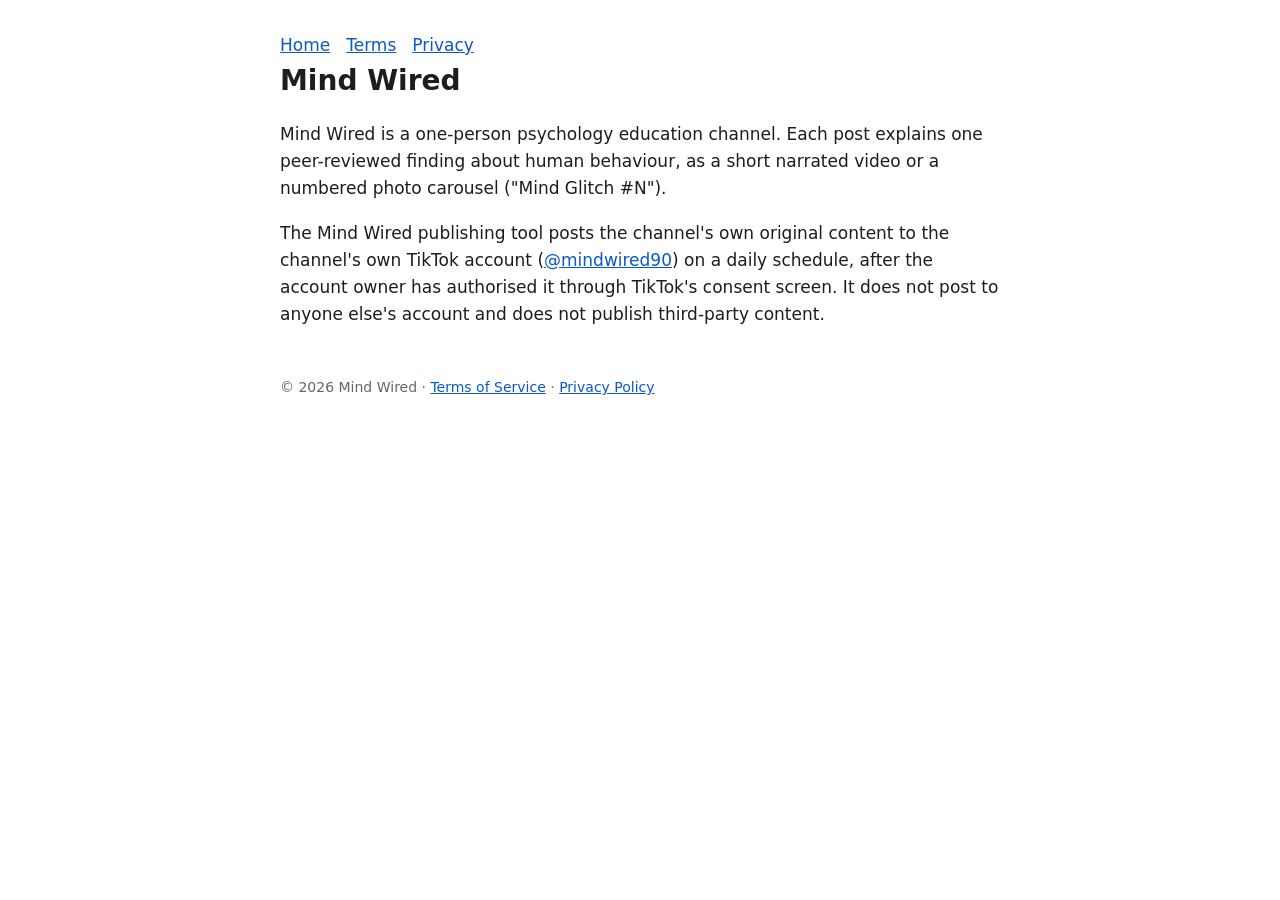
==== index.html @ d8fee74a "Add files via upload" ====
<!doctype html><html lang="en"><head><meta charset="utf-8"><meta name="viewport" content="width=device-width,initial-scale=1"><title>Mind Wired</title><link rel="stylesheet" href="style.css"></head><body>
<nav><a href="./">Home</a><a href="terms.html">Terms</a><a href="privacy.html">Privacy</a></nav>
<h1>Mind Wired</h1>
<p>Mind Wired is a one-person psychology education channel. Each post explains one peer-reviewed finding about human behaviour, as a short narrated video or a numbered photo carousel ("Mind Glitch #N").</p>
<p>The Mind Wired publishing tool posts the channel's own original content to the channel's own TikTok account (<a href="https://www.tiktok.com/@mindwired90">@mindwired90</a>) on a daily schedule, after the account owner has authorised it through TikTok's consent screen. It does not post to anyone else's account and does not publish third-party content.</p>
<footer>© 2026 Mind Wired · <a href="terms.html">Terms of Service</a> · <a href="privacy.html">Privacy Policy</a></footer>
</body></html>
---- style.css ----
body{max-width:720px;margin:0 auto;padding:32px 16px;font:17px/1.6 -apple-system,system-ui,sans-serif;color:#1d1d1f;background:#fff}
h1{font-size:28px;margin:0 0 8px}h2{font-size:20px;margin-top:28px}a{color:#0a58ca}
nav a{margin-right:16px}footer{margin-top:48px;font-size:14px;color:#666}code{background:#f2f2f2;padding:2px 6px;border-radius:4px;word-break:break-all}
@media (prefers-color-scheme:dark){body{background:#111;color:#eee}a{color:#7ab7ff}code{background:#222}footer{color:#999}}
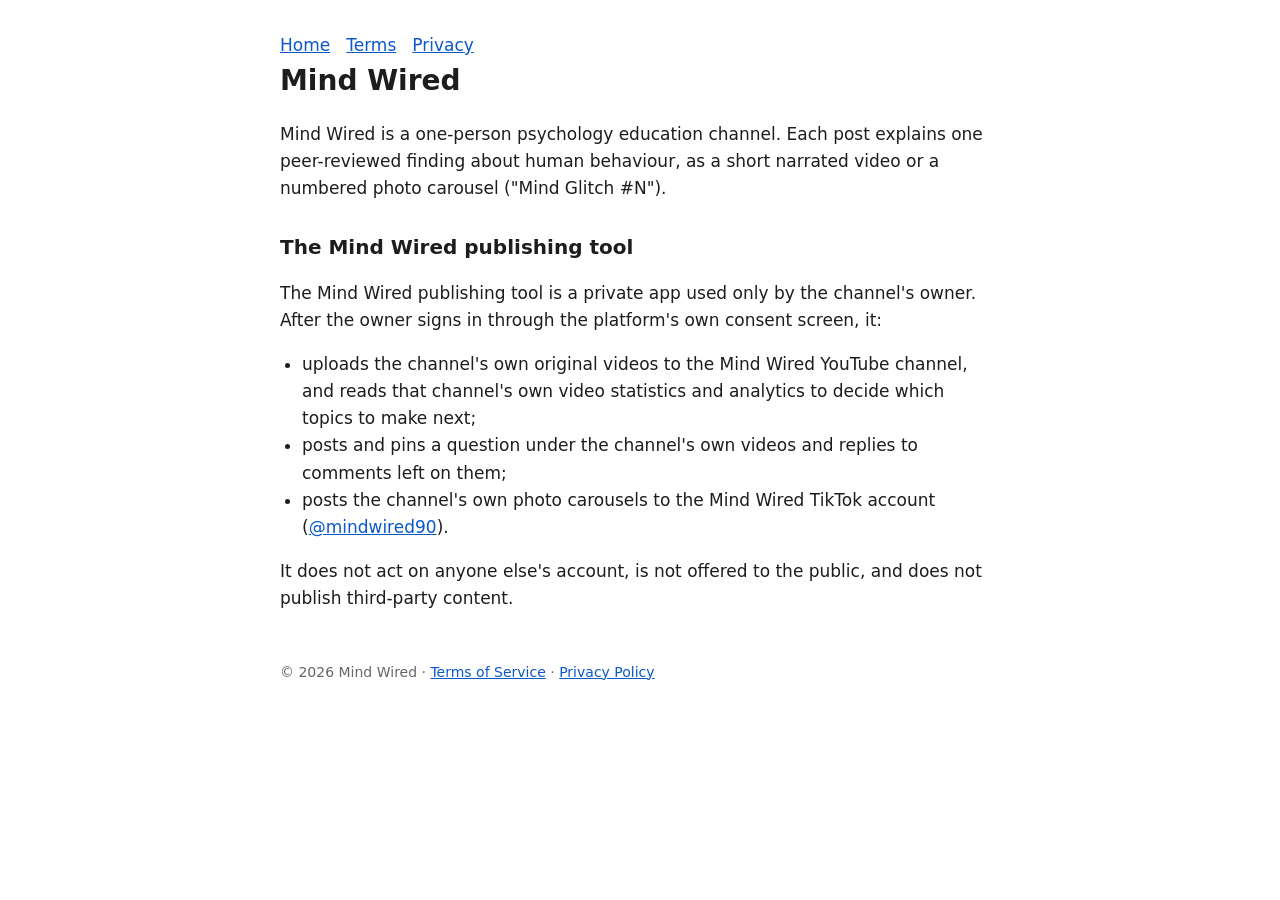
==== commit 77fb3026: "site: cover YouTube API use in home, privacy and terms" ====
--- a/index.html
+++ b/index.html
@@ -2,6 +2,13 @@
 <nav><a href="./">Home</a><a href="terms.html">Terms</a><a href="privacy.html">Privacy</a></nav>
 <h1>Mind Wired</h1>
 <p>Mind Wired is a one-person psychology education channel. Each post explains one peer-reviewed finding about human behaviour, as a short narrated video or a numbered photo carousel ("Mind Glitch #N").</p>
-<p>The Mind Wired publishing tool posts the channel's own original content to the channel's own TikTok account (<a href="https://www.tiktok.com/@mindwired90">@mindwired90</a>) on a daily schedule, after the account owner has authorised it through TikTok's consent screen. It does not post to anyone else's account and does not publish third-party content.</p>
+<h2>The Mind Wired publishing tool</h2>
+<p>The Mind Wired publishing tool is a private app used only by the channel's owner. After the owner signs in through the platform's own consent screen, it:</p>
+<ul>
+<li>uploads the channel's own original videos to the Mind Wired YouTube channel, and reads that channel's own video statistics and analytics to decide which topics to make next;</li>
+<li>posts and pins a question under the channel's own videos and replies to comments left on them;</li>
+<li>posts the channel's own photo carousels to the Mind Wired TikTok account (<a href="https://www.tiktok.com/@mindwired90">@mindwired90</a>).</li>
+</ul>
+<p>It does not act on anyone else's account, is not offered to the public, and does not publish third-party content.</p>
 <footer>© 2026 Mind Wired · <a href="terms.html">Terms of Service</a> · <a href="privacy.html">Privacy Policy</a></footer>
 </body></html>
--- a/style.css
+++ b/style.css
@@ -1,4 +1,4 @@
 body{max-width:720px;margin:0 auto;padding:32px 16px;font:17px/1.6 -apple-system,system-ui,sans-serif;color:#1d1d1f;background:#fff}
-h1{font-size:28px;margin:0 0 8px}h2{font-size:20px;margin-top:28px}a{color:#0a58ca}
+h1{font-size:28px;margin:0 0 8px}h2{font-size:20px;margin-top:28px}a{color:#0a58ca}ul{padding-left:22px}
 nav a{margin-right:16px}footer{margin-top:48px;font-size:14px;color:#666}code{background:#f2f2f2;padding:2px 6px;border-radius:4px;word-break:break-all}
 @media (prefers-color-scheme:dark){body{background:#111;color:#eee}a{color:#7ab7ff}code{background:#222}footer{color:#999}}
